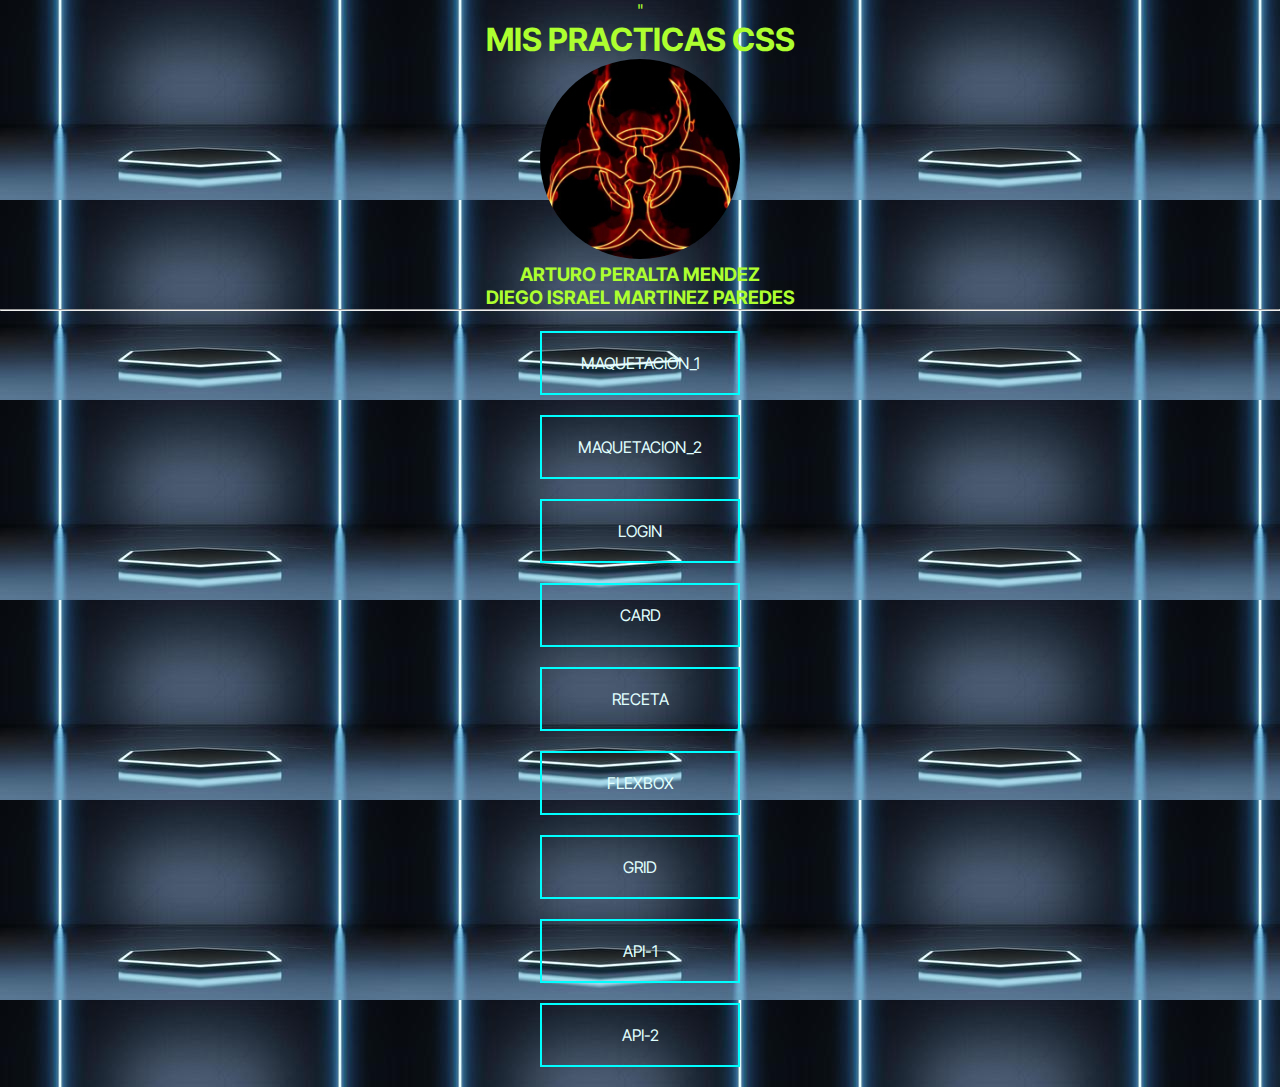
==== index.html @ 99542660 "SE AGREGO EL PROYECTO" ====
<!DOCTYPE html>
<html>
<head>
    <meta charset='utf-8'>
    <meta http-equiv='X-UA-Compatible' content='IE=edge'>
    <title>MIS PRACTICAS SEGUNDO PARCIAL</title>
    <meta name='viewport' content='width=device-width, initial-scale=1'>
    <link href="<link rel="preconnect" href="https://fonts.googleapis.com">
    <link rel="preconnect" href="https://fonts.gstatic.com" crossorigin>
    <link href="https://fonts.googleapis.com/css2?family=Inter+Tight&display=swap" rel="stylesheet">"
    <link rel='stylesheet' href='estilos.css'>
   
</head>
<body background="logo-3e.jpg">
   
    <header>
        <h1>MIS PRACTICAS CSS</h1>
        <img src="TOXICO.webp" alt="">
        <h3>ARTURO PERALTA MENDEZ</h3>
        <h3>DIEGO ISRAEL MARTINEZ PAREDES</h3>
    </header><hr>
    <ul>
        <center>
        <li><a href="MAQUETACION/">MAQUETACION_1</a></li>
        <li><a href="MAQUETACION_2/">MAQUETACION_2</a></li>
        <li><a href="LOGIN">LOGIN</a></li>
        <li><a href="CARD">CARD</a></li>
        <li><a href="RECETA">RECETA</a></li>
        <li><a href="FLEXBOX">FLEXBOX</a></li>
        <li><a href="GRID">GRID</a></li>
        <li><a href="FLEXBOX">API-1</a></li>
        <li><a href="FLEXBOX">API-2</a></li>
        
        </center>
    </ul>
</body>
</html>
---- estilos.css ----
*{
    margin: 0;
    padding: 0;
    box-sizing: border-box;
}
body{
  
    color: greenyellow;
    text-align: center;
    font-family: 'Inter Tight', sans-serif;;
}
img{
    width: 200px;
    height: 200px;
    border-radius: 100%;
}
ul{
    list-style: none;
}
a{
    text-decoration: none;
    color: lightcyan;
    display: block;
    width: 200px;
    padding: 20px;
    margin: 20px;
    border: 2px solid aqua;
}
a:hover{
    box-shadow: 0 0 20px red;
    transform: scale(1.1);
    
}
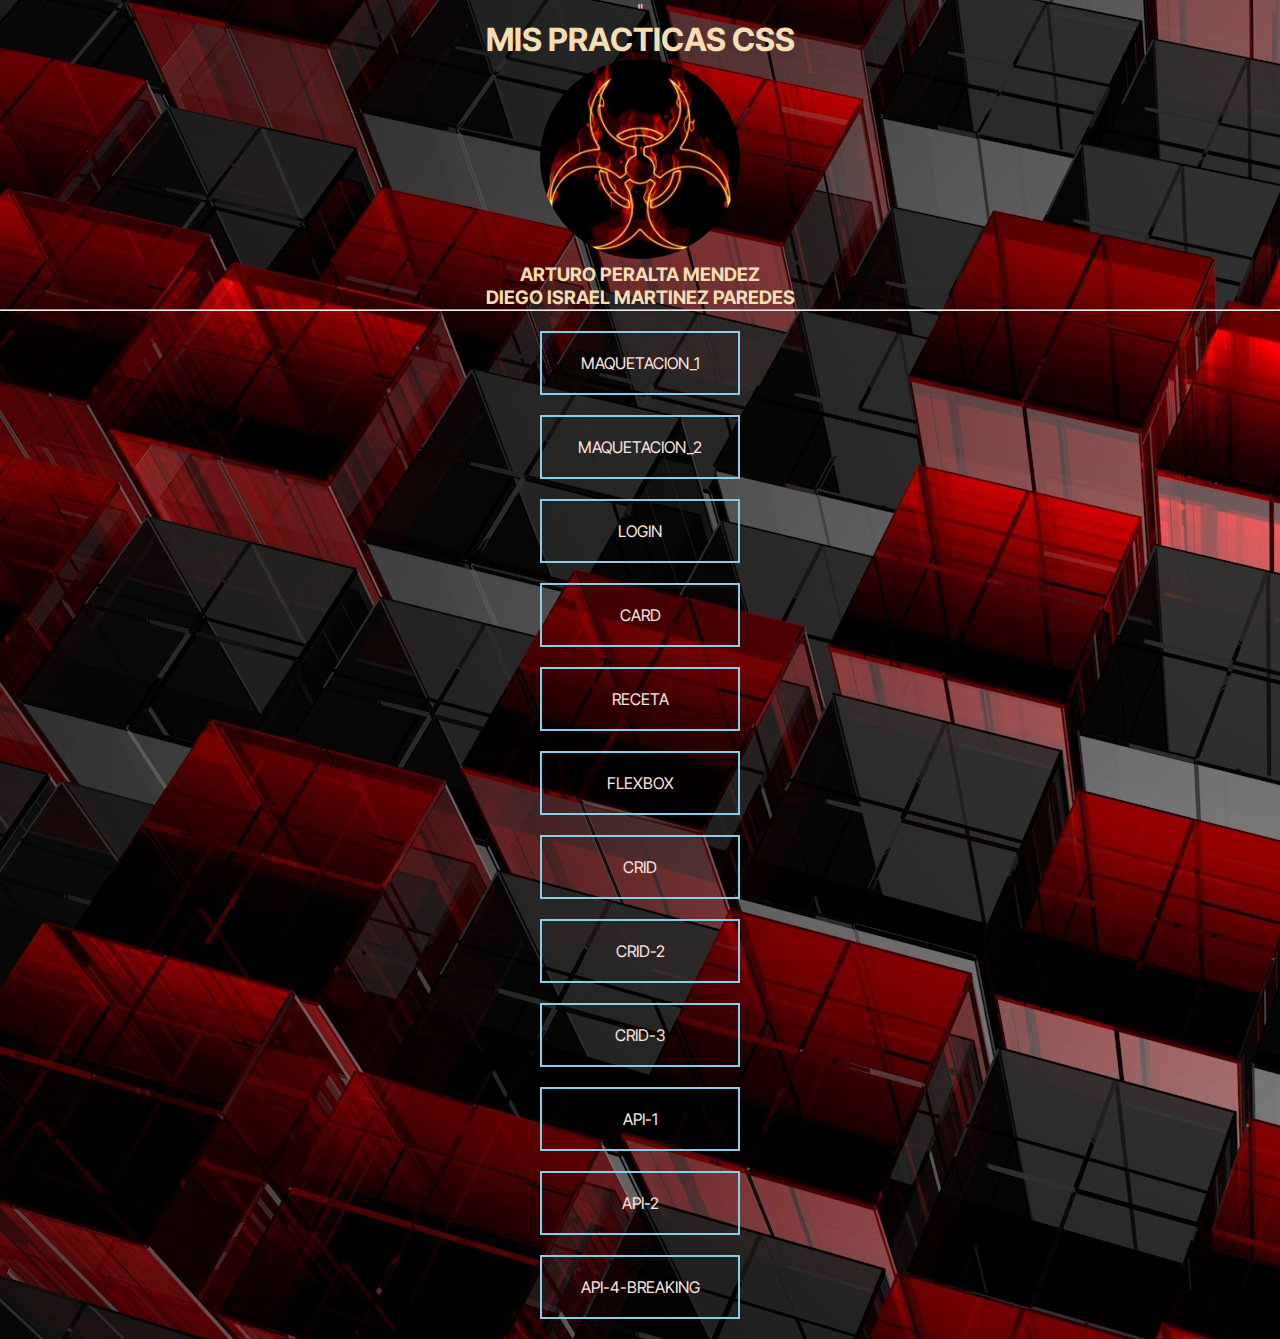
==== commit 641f4ffb: "Update" ====
--- a/index.html
+++ b/index.html
@@ -11,7 +11,7 @@
     <link rel='stylesheet' href='estilos.css'>
    
 </head>
-<body background="logo-3e.jpg">
+<body background="LOGO-7.jpg">
    
     <header>
         <h1>MIS PRACTICAS CSS</h1>
@@ -27,9 +27,13 @@
         <li><a href="CARD">CARD</a></li>
         <li><a href="RECETA">RECETA</a></li>
         <li><a href="FLEXBOX">FLEXBOX</a></li>
-        <li><a href="GRID">GRID</a></li>
-        <li><a href="FLEXBOX">API-1</a></li>
-        <li><a href="FLEXBOX">API-2</a></li>
+        <li><a href="CRID">CRID</a></li>
+        <li><a href="CRID-2">CRID-2</a></li>
+        <li><a href="CRID-3">CRID-3</a></li>
+        <li><a href="API-1">API-1</a></li>
+        <li><a href="API-2">API-2</a></li>
+        <li><a href="API-4-BREAKING">API-4-BREAKING</a></li>
+        
         
         </center>
     </ul>
--- a/estilos.css
+++ b/estilos.css
@@ -5,7 +5,7 @@
 }
 body{
   
-    color: greenyellow;
+    color: wheat;
     text-align: center;
     font-family: 'Inter Tight', sans-serif;;
 }
@@ -19,15 +19,15 @@
 }
 a{
     text-decoration: none;
-    color: lightcyan;
+    color: mistyrose;
     display: block;
     width: 200px;
     padding: 20px;
     margin: 20px;
-    border: 2px solid aqua;
+    border: 2px solid skyblue;
 }
 a:hover{
-    box-shadow: 0 0 20px red;
+    box-shadow: 0 0 20px white;
     transform: scale(1.1);
     
 }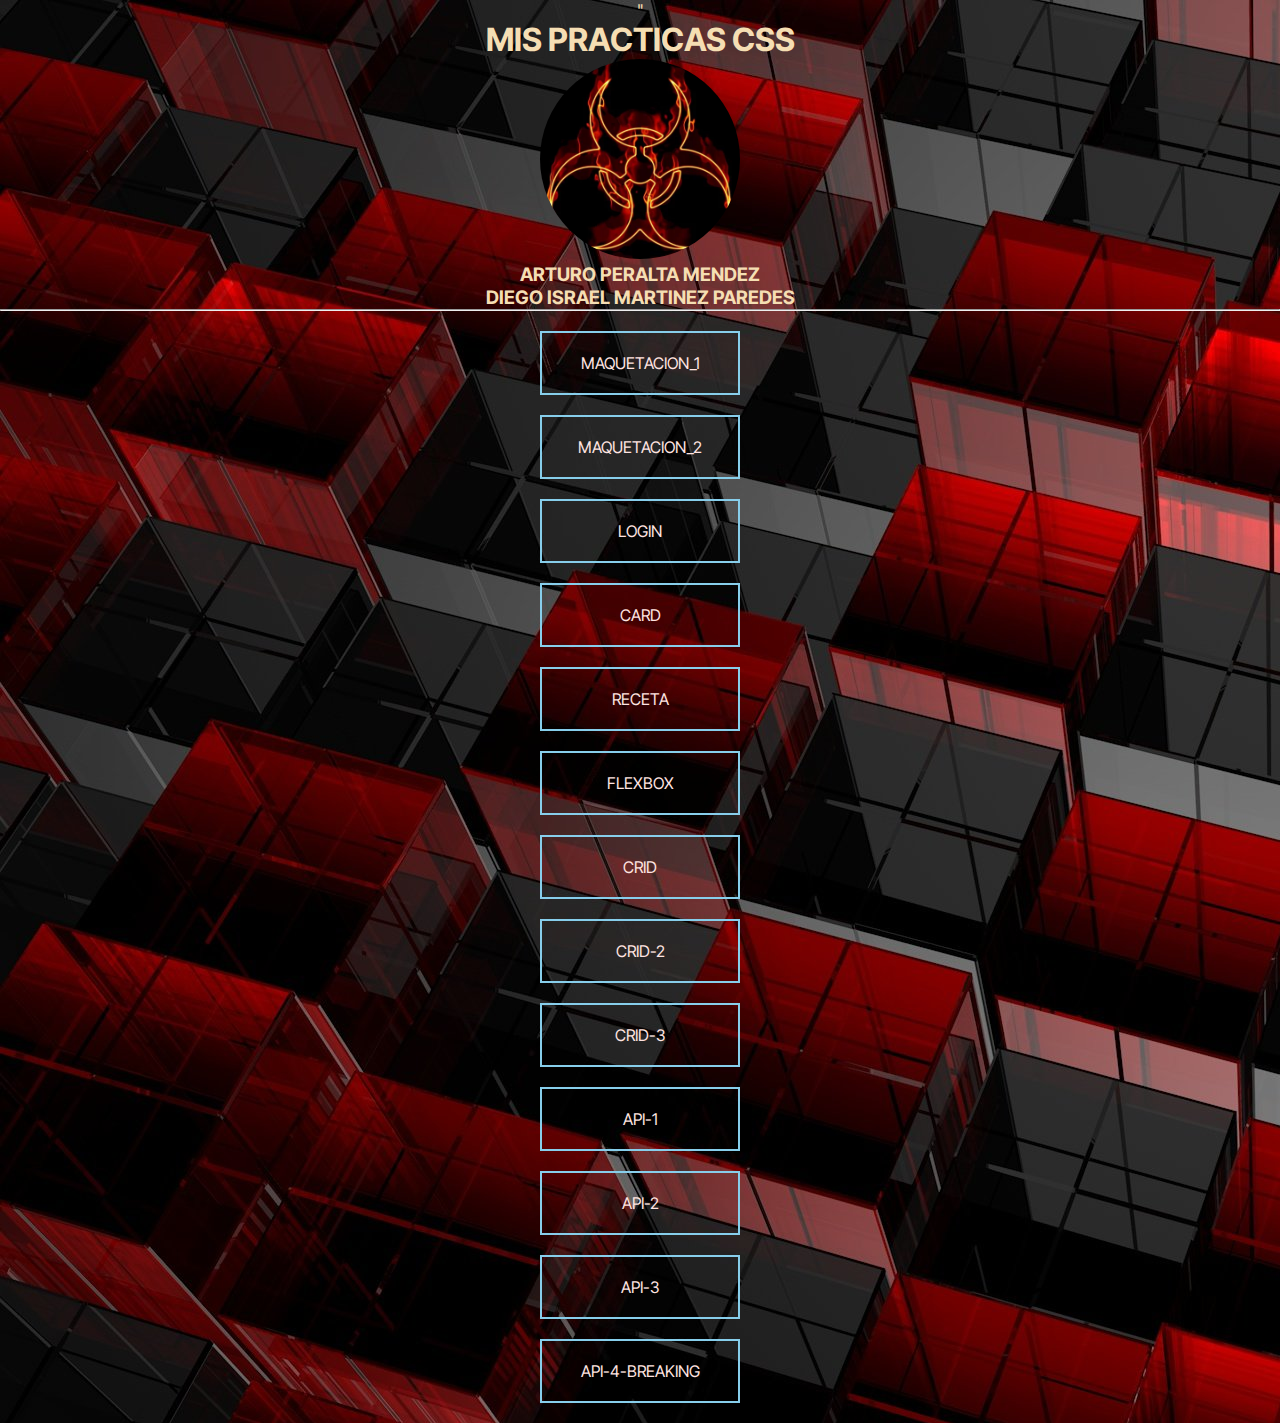
==== commit 5fd595cc: "Update" ====
--- a/index.html
+++ b/index.html
@@ -32,6 +32,7 @@
         <li><a href="CRID-3">CRID-3</a></li>
         <li><a href="API-1">API-1</a></li>
         <li><a href="API-2">API-2</a></li>
+        <li><a href="APPI-3">API-3</a></li>
         <li><a href="API-4-BREAKING">API-4-BREAKING</a></li>
         
         
